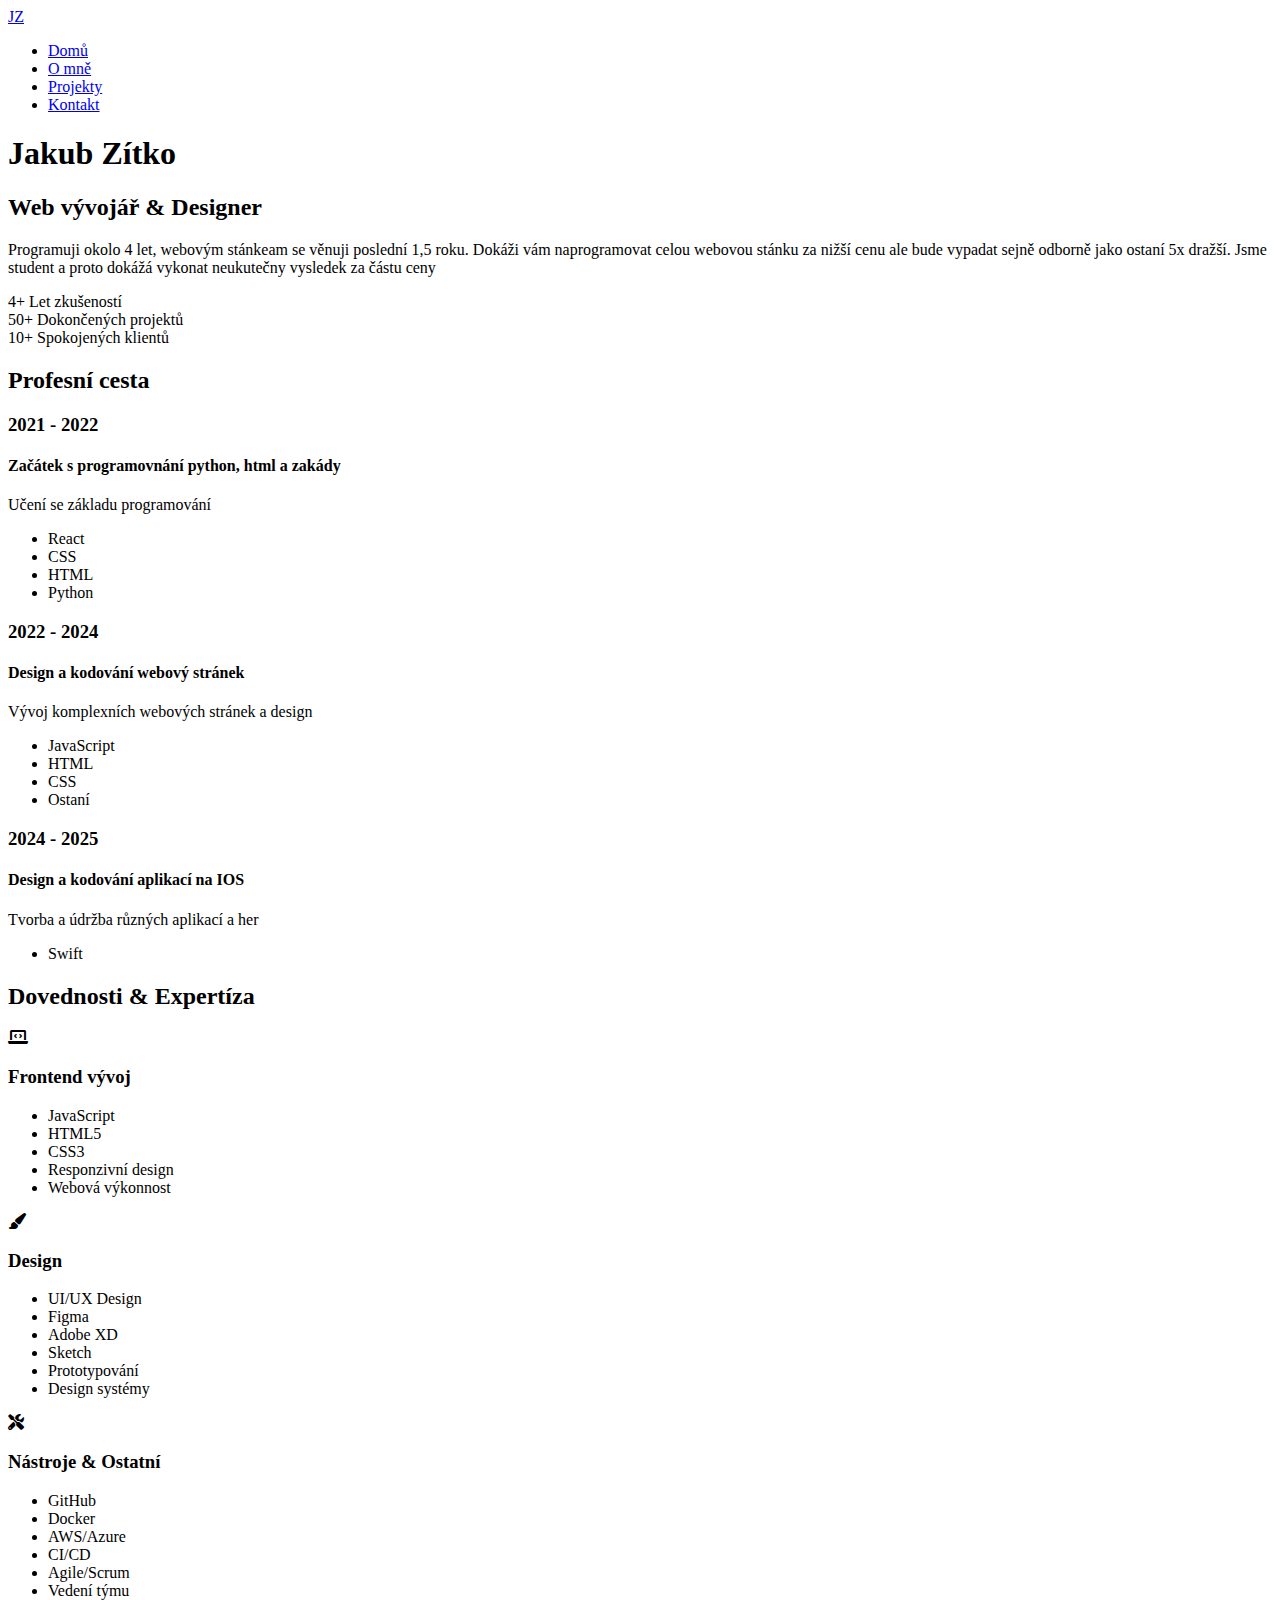
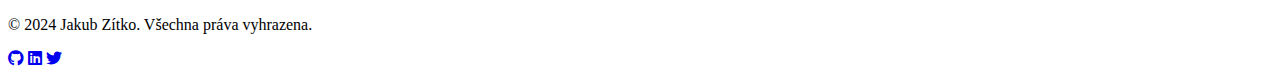
==== about.html @ e9dd71fc "Add files via upload" ====
<!DOCTYPE html>
<html lang="cs">
<head>
    <meta charset="UTF-8">
    <meta name="viewport" content="width=device-width, initial-scale=1.0">
    <title>O mně - Jakub Zítko</title>
    
    <!-- Stylesheets -->
    <link rel="stylesheet" href="css/style.css">
    <link rel="stylesheet" href="css/about.css">
    <link rel="stylesheet" href="css/animations.css">
    <link rel="stylesheet" href="https://cdnjs.cloudflare.com/ajax/libs/font-awesome/6.0.0/css/all.min.css">
    
    <!-- Scripts -->
    <script defer src="js/animations.js"></script>
    <script defer src="js/script.js"></script>
</head>
<body>
    <!-- Navigation -->
    <nav class="navbar">
        <div class="nav-container">
            <a href="index.html" class="logo">
                <span class="logo-text">JZ</span>
            </a>
            <ul class="nav-links">
                <li><a href="index.html" data-lang-key="nav.domu">Domů</a></li>
                <li><a href="about.html" data-lang-key="nav.omne" class="active">O mně</a></li>
                <li><a href="index.html#projects" data-lang-key="nav.projekty">Projekty</a></li>
                <li><a href="contact.html" data-lang-key="nav.kontakt">Kontakt</a></li>
                
            </ul>
            <div class="hamburger">
                <span></span>
                <span></span>
                <span></span>
            </div>
        </div>
    </nav>

    <!-- About Hero Section -->
    <section class="about-hero">
        <div class="about-bg-pattern"></div>
        <div class="container">
            <div class="about-hero-content">
                <div class="about-intro fade-in">
                    <h1 class="gradient-text">Jakub Zítko</h1>
                    <h2>Web vývojář & Designer</h2>
                    <p class="about-bio" data-key="omne.bio">
                        Programuji okolo 4 let, webovým stánkeam se věnuji poslední 1,5 roku.
                        Dokáži vám naprogramovat celou webovou stánku za nižší cenu ale bude vypadat sejně odborně jako ostaní 5x dražší.
                        Jsme student a proto dokážá vykonat neukutečny vysledek za částu ceny 

                    </p>
                </div>
                <div class="about-stats slide-up">
                    <div class="stat-card">
                        <span class="stat-number">4+</span>
                        <span class="stat-label" data-key="omne.roky">Let zkušeností</span>
                    </div>
                    <div class="stat-card">
                        <span class="stat-number">50+</span>
                        <span class="stat-label" data-key="omne.projekty">Dokončených projektů</span>
                    </div>
                    <div class="stat-card">
                        <span class="stat-number">10+</span>
                        <span class="stat-label" data-key="omne.klienti">Spokojených klientů</span>
                    </div>
                </div>
            </div>
        </div>
    </section>

    <!-- Professional Journey -->
    <section class="journey">
        <div class="container">
            <h2 class="section-title gradient-text">Profesní cesta</h2>
            <div class="timeline">
                <div class="timeline-item fade-in">
                    <div class="timeline-marker"></div>
                    <div class="timeline-content">
                        <h3>2021 - 2022</h3>
                        <h4>Začátek s programovnání python, html a zakády</h4>
                        <p>Učení se základu programování </p>
                        <ul class="tech-list">
                            <li>React</li>
                            <li>CSS</li>
                            <li>HTML</li>
                            <li>Python</li>
                        </ul>
                    </div>
                </div>
                <div class="timeline-item fade-in">
                    <div class="timeline-marker"></div>
                    <div class="timeline-content">
                        <h3>2022 - 2024</h3>
                        <h4>Design a kodování webový stránek</h4>
                        <p>Vývoj komplexních webových stránek a design </p>
                        <ul class="tech-list">
                            <li>JavaScript</li>
                            <li>HTML</li>
                            <li>CSS</li>
                            <li>Ostaní</li>
                        </ul>
                    </div>
                </div>
                <div class="timeline-item fade-in">
                    <div class="timeline-marker"></div>
                    <div class="timeline-content">
                        <h3>2024 - 2025</h3>
                        <h4>Design a kodování aplikací na IOS</h4>
                        <p>Tvorba a údržba různých aplikací a her</p>
                        <ul class="tech-list">
                            <li>Swift</li>
                        </ul>
                    </div>
                </div>
            </div>
        </div>
    </section>

    <!-- Skills & Expertise -->
    <section class="expertise">
        <div class="container">
            <h2 class="section-title gradient-text" >Dovednosti & Expertíza</h2>
            <div class="expertise-grid">
                <div class="expertise-card fade-in">
                    <i class="fas fa-laptop-code"></i>
                    <h3>Frontend vývoj</h3>
                    <ul>
                        <li>JavaScript</li>
                        <li>HTML5</li>
                        <li>CSS3</li>
                        <li>Responzivní design</li>
                        <li>Webová výkonnost</li>
                    </ul>
                </div>
                
                <div class="expertise-card fade-in">
                    <i class="fas fa-paint-brush"></i>
                    <h3>Design</h3>
                    <ul>
                        <li>UI/UX Design</li>
                        <li>Figma</li>
                        <li>Adobe XD</li>
                        <li>Sketch</li>
                        <li>Prototypování</li>
                        <li>Design systémy</li>
                    </ul>
                </div>
                <div class="expertise-card fade-in">
                    <i class="fas fa-tools"></i>
                    <h3>Nástroje & Ostatní</h3>
                    <ul>
                        <li>GitHub</li>
                        <li>Docker</li>
                        <li>AWS/Azure</li>
                        <li>CI/CD</li>
                        <li>Agile/Scrum</li>
                        <li>Vedení týmu</li>
                    </ul>
                </div>
            </div>
        </div>
    </section>

    <!-- Footer -->
    <footer class="footer">
        <div class="footer-content">
            <p>&copy; 2024 Jakub Zítko. Všechna práva vyhrazena.</p>
            <div class="social-links">
                <a href="#" class="social-link"><i class="fab fa-github"></i></a>
                <a href="#" class="social-link"><i class="fab fa-linkedin"></i></a>
                <a href="#" class="social-link"><i class="fab fa-twitter"></i></a>
            </div>
        </div>
    </footer>
</body>
</html>
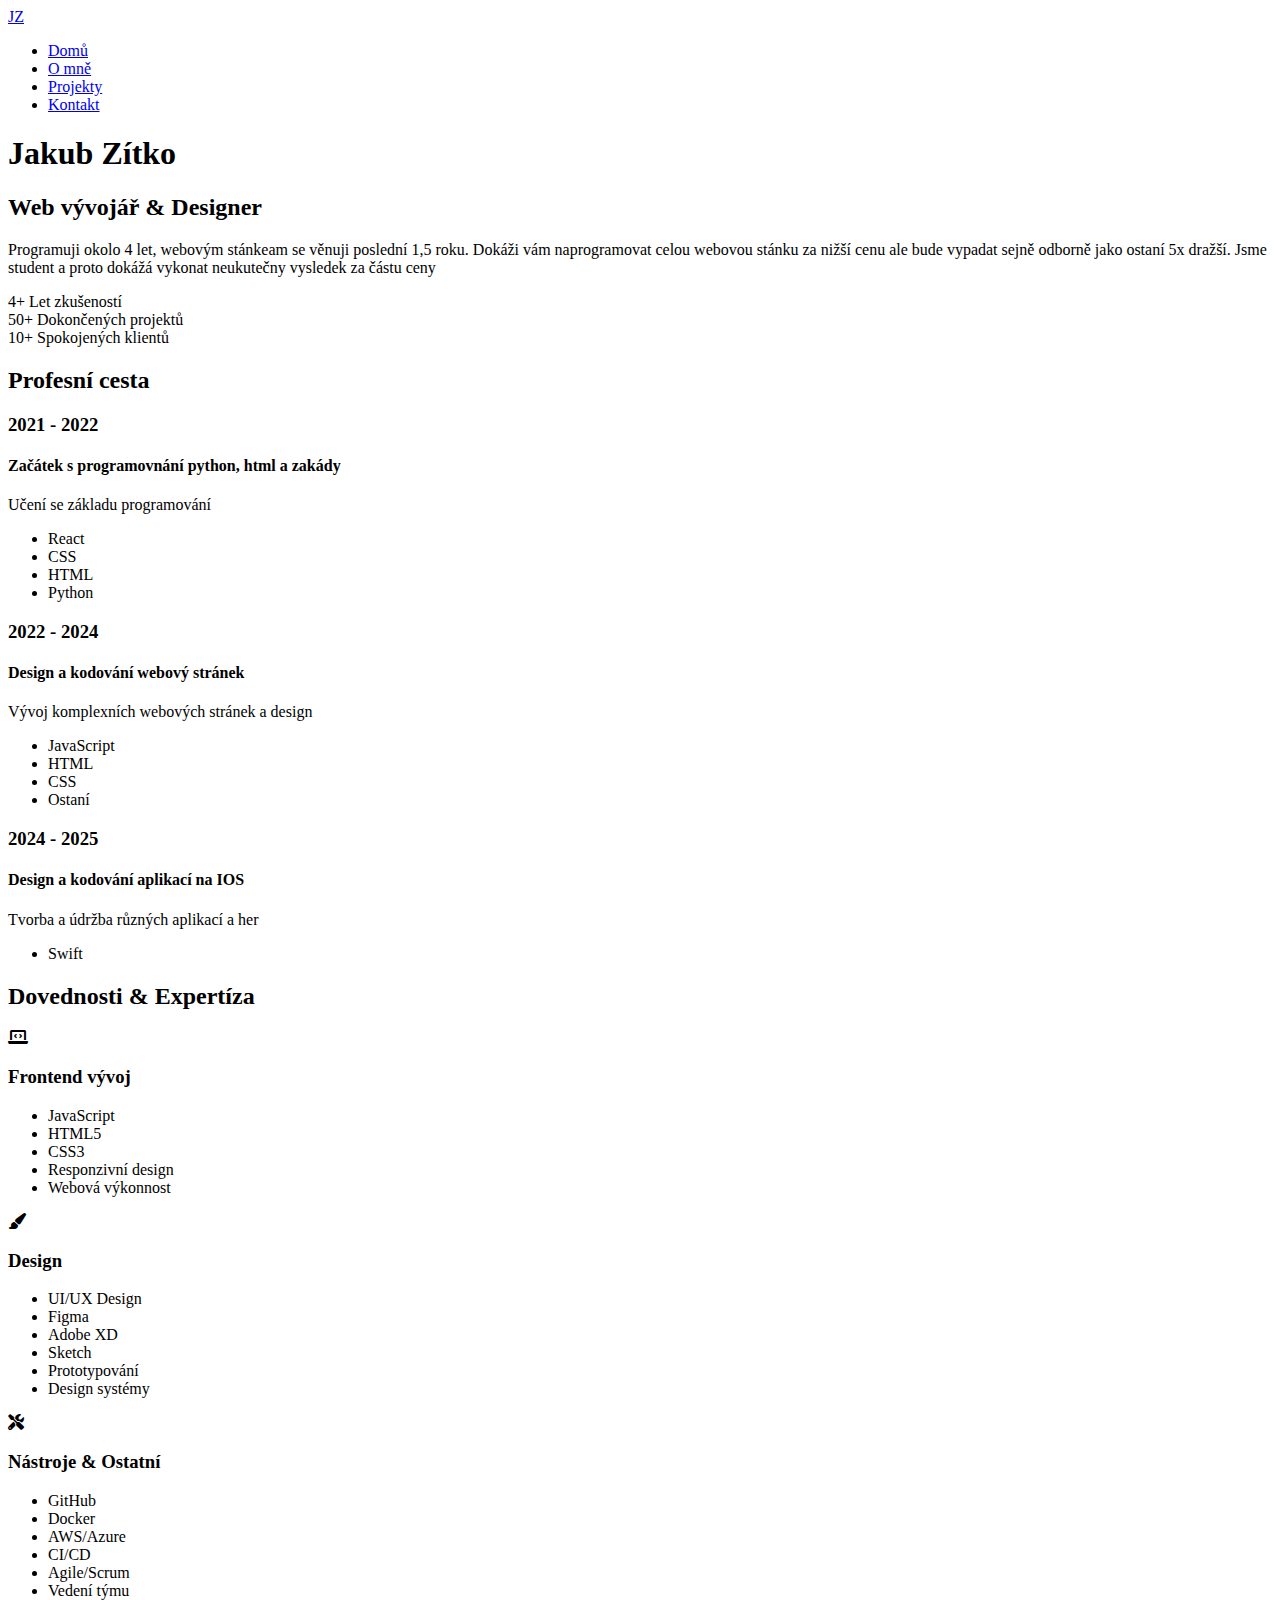
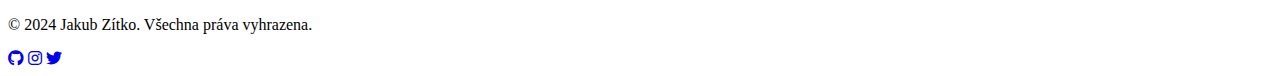
==== commit 06dfd2ac: "Add files via upload" ====
--- a/about.html
+++ b/about.html
@@ -10,6 +10,8 @@
     <link rel="stylesheet" href="css/about.css">
     <link rel="stylesheet" href="css/animations.css">
     <link rel="stylesheet" href="https://cdnjs.cloudflare.com/ajax/libs/font-awesome/6.0.0/css/all.min.css">
+    <link rel="icon" href="https://i.postimg.cc/bNJHbBTB/Untitled-design-2.png" type="image/png">
+
     
     <!-- Scripts -->
     <script defer src="js/animations.js"></script>
@@ -169,7 +171,7 @@
             <p>&copy; 2024 Jakub Zítko. Všechna práva vyhrazena.</p>
             <div class="social-links">
                 <a href="#" class="social-link"><i class="fab fa-github"></i></a>
-                <a href="#" class="social-link"><i class="fab fa-linkedin"></i></a>
+                <a href="#" class="social-link"><i class="fab fa-instagram"></i></a>
                 <a href="#" class="social-link"><i class="fab fa-twitter"></i></a>
             </div>
         </div>
